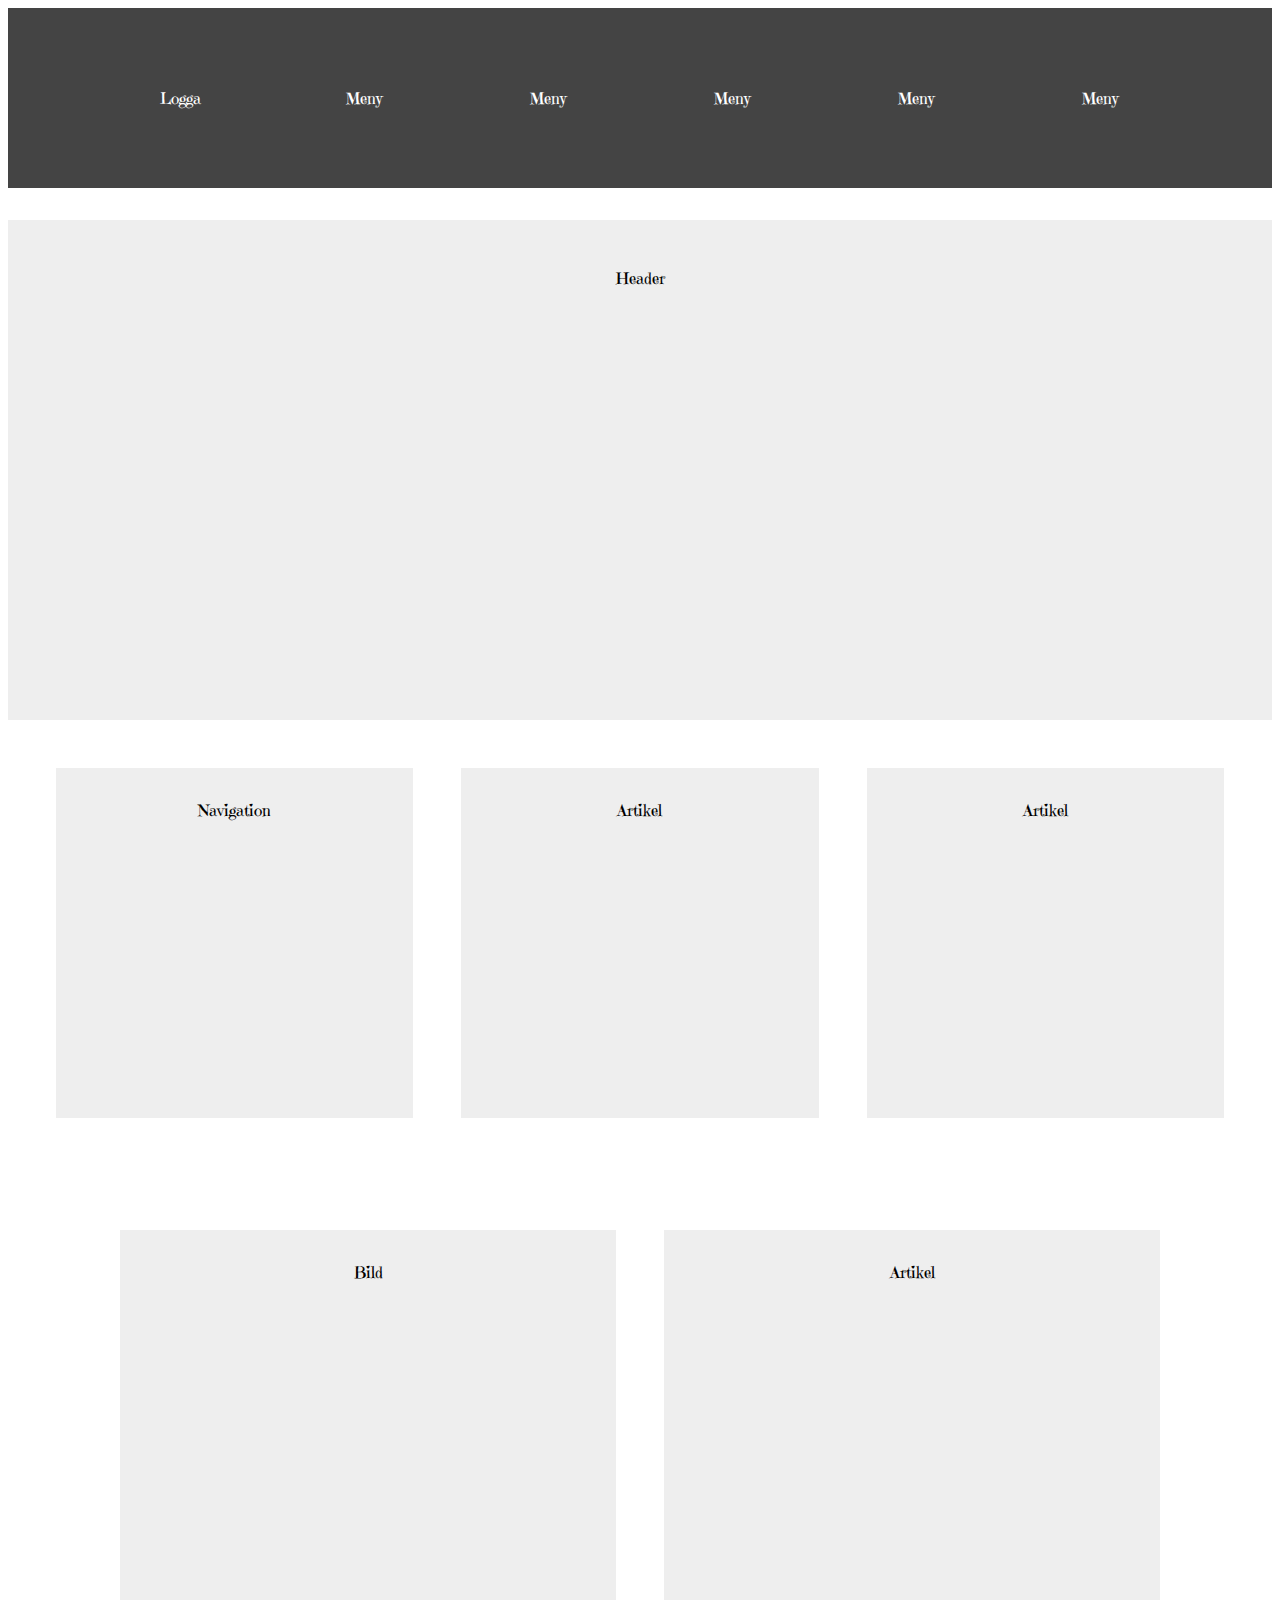
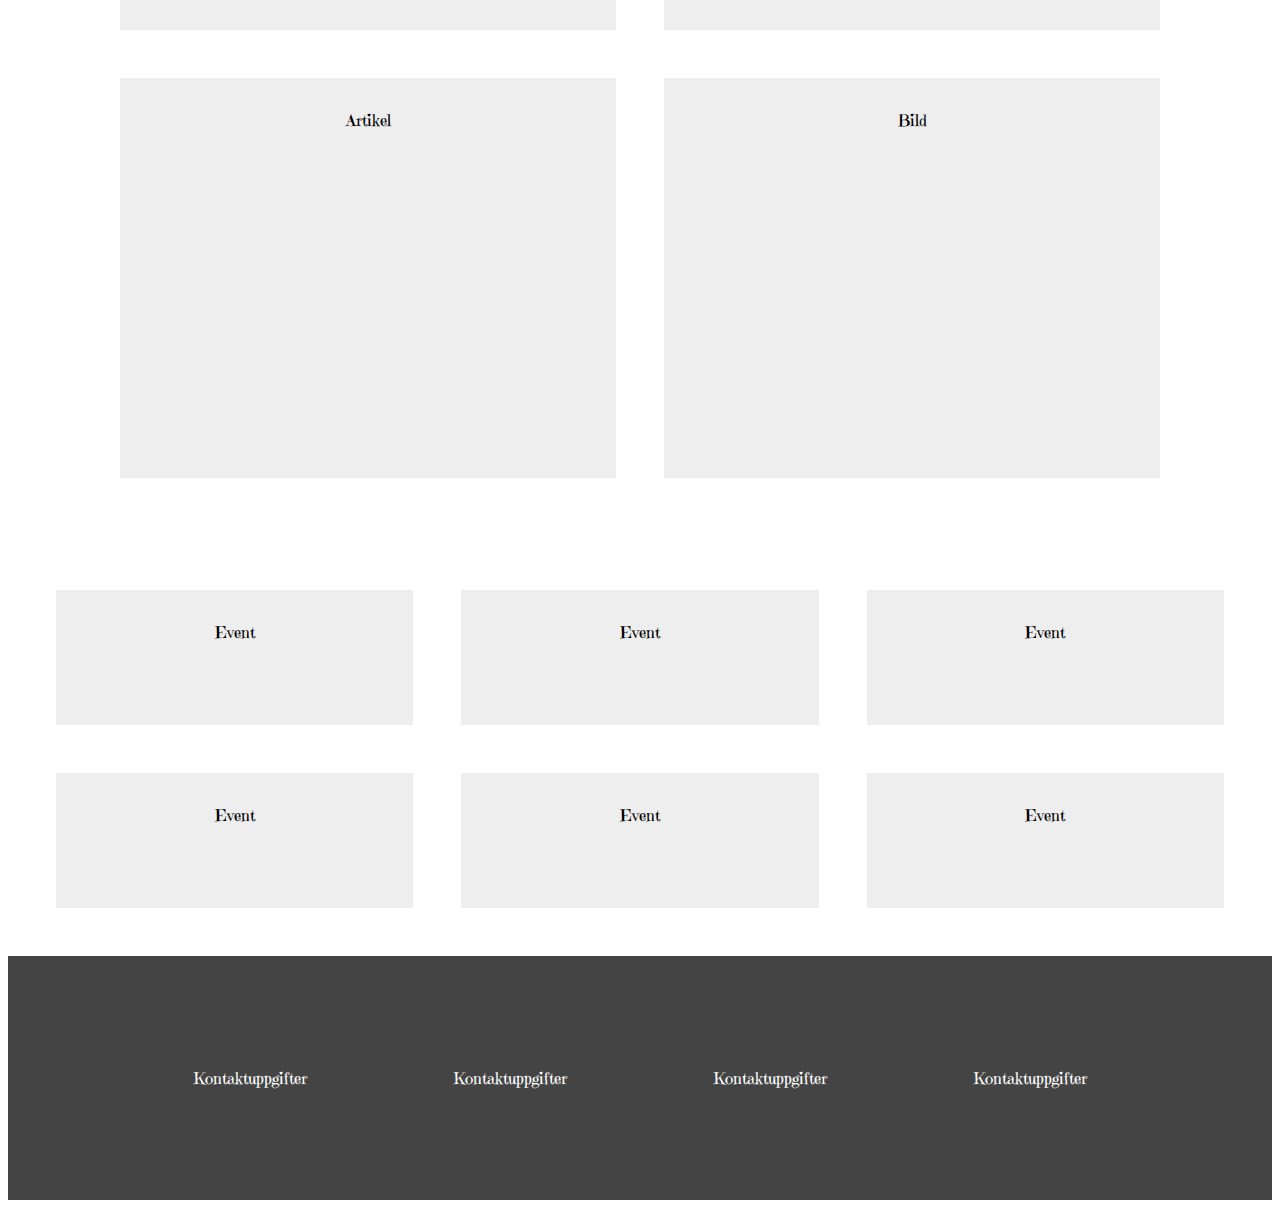
==== Gruppuppgift-meny/index.html @ 70d60626 "Uppdatering med css" ====
<!DOCTYPE html>
<html lang="en">
<head>
    <meta charset="UTF-8">
    <meta http-equiv="X-UA-Compatible" content="IE=edge">
    <meta name="viewport" content="width=device-width, initial-scale=1.0">
    <link rel="preconnect" href="https://fonts.googleapis.com">
<link rel="preconnect" href="https://fonts.gstatic.com" crossorigin>
<link href="https://fonts.googleapis.com/css2?family=Emilys+Candy&display=swap" rel="stylesheet">
<link rel="stylesheet" href="style.css">    
<title>Gruppuppgift</title>
</head>
<body>
<header>
  <div>Logga</div>
  <div>Meny</div>
  <div>Meny</div>
  <div>Meny</div>
  <div>Meny</div>
  <div>Meny</div>
</header>

<div class="wrapper1">
  <div>Header</div>
</div>

<div class="wrapper2";>
<div class="box box1">
  Navigation </div>
<div class="box box2">
  Artikel</div>
<div class="box box3">
  Artikel
</div>
</div>

<div class="wrapper3">
    <div class="box box4">
    Bild
  </div>
   <div class="box box5">
     Artikel
  </div>
  <div class="box box6">
    Artikel
  </div>
    <div class="box box7">
    Bild</div>
</div>

<div class="wrapper4";>
<div class="box box8">
  Event </div>
<div class="box box9">
  Event</div>
<div class="box box10">
  Event</div>
  <div class="box box11">
  Event</div>
<div class="box box12">
  Event</div>
<div class="box box12">
  Event </div>
</div>
<footer>
  <div>Kontaktuppgifter</div>
  <div>Kontaktuppgifter</div>
  <div>Kontaktuppgifter</div>
  <div>Kontaktuppgifter</div>
</footer>
</body>
</html>
---- Gruppuppgift-meny/style.css ----
body {
  font-family: 'Emilys Candy', cursive;
}

/*meny med 6 kolumner*/
header {
  display:grid;
  background-color: #444;
  color: white;
  padding: 5em;
  font-size: 1em;
  text-align: center;
  grid-template-columns:repeat(6,1fr);
}
/*header "bild"*/
.wrapper1 {
  display: grid;
  grid-template-columns: 1fr;
  background-color: #eee;
  grid-gap: 3em;
  margin-top: 2em;
  margin-bottom: 2em;
  grid-auto-rows: 500px;
  text-align: center;
}
/*child till wrapper 1 med padding*/
.wrapper1 > div {
  padding: 3em;
}
/*navigation och artiklar i 3 kolumner*/
.wrapper2 {
  display: grid;
  grid-template-columns: repeat(3,1fr);
  grid-gap: 3em;
  margin: 3em;
  grid-auto-rows: 350px;
}
/*alla boxar*/
.box {
  background-color: #eee;
  padding: 2em;
  text-align: center;
}
/*bild och artikel, 2 rader och 2 rader*/
.wrapper3 {
  display: grid;
  grid-template-columns: 1fr 1fr ;
  grid-gap: 3em;
  margin: 7em;
  grid-auto-rows: 400px;
}
/*kalender med 3 kolumner och 2 rader*/
.wrapper4 {
  display: grid;
  grid-template-columns:repeat(3,1fr) ;
  grid-gap: 3em;
  margin: 3em;
  grid-auto-rows: 135px;
}

/*footer med kontaktuppgifter i 4 kolumner*/
footer {
  display:grid;
  background-color: #444;
  color: white;
  padding: 7em;
  text-align: center;
  grid-template-columns:repeat(4,1fr)
}
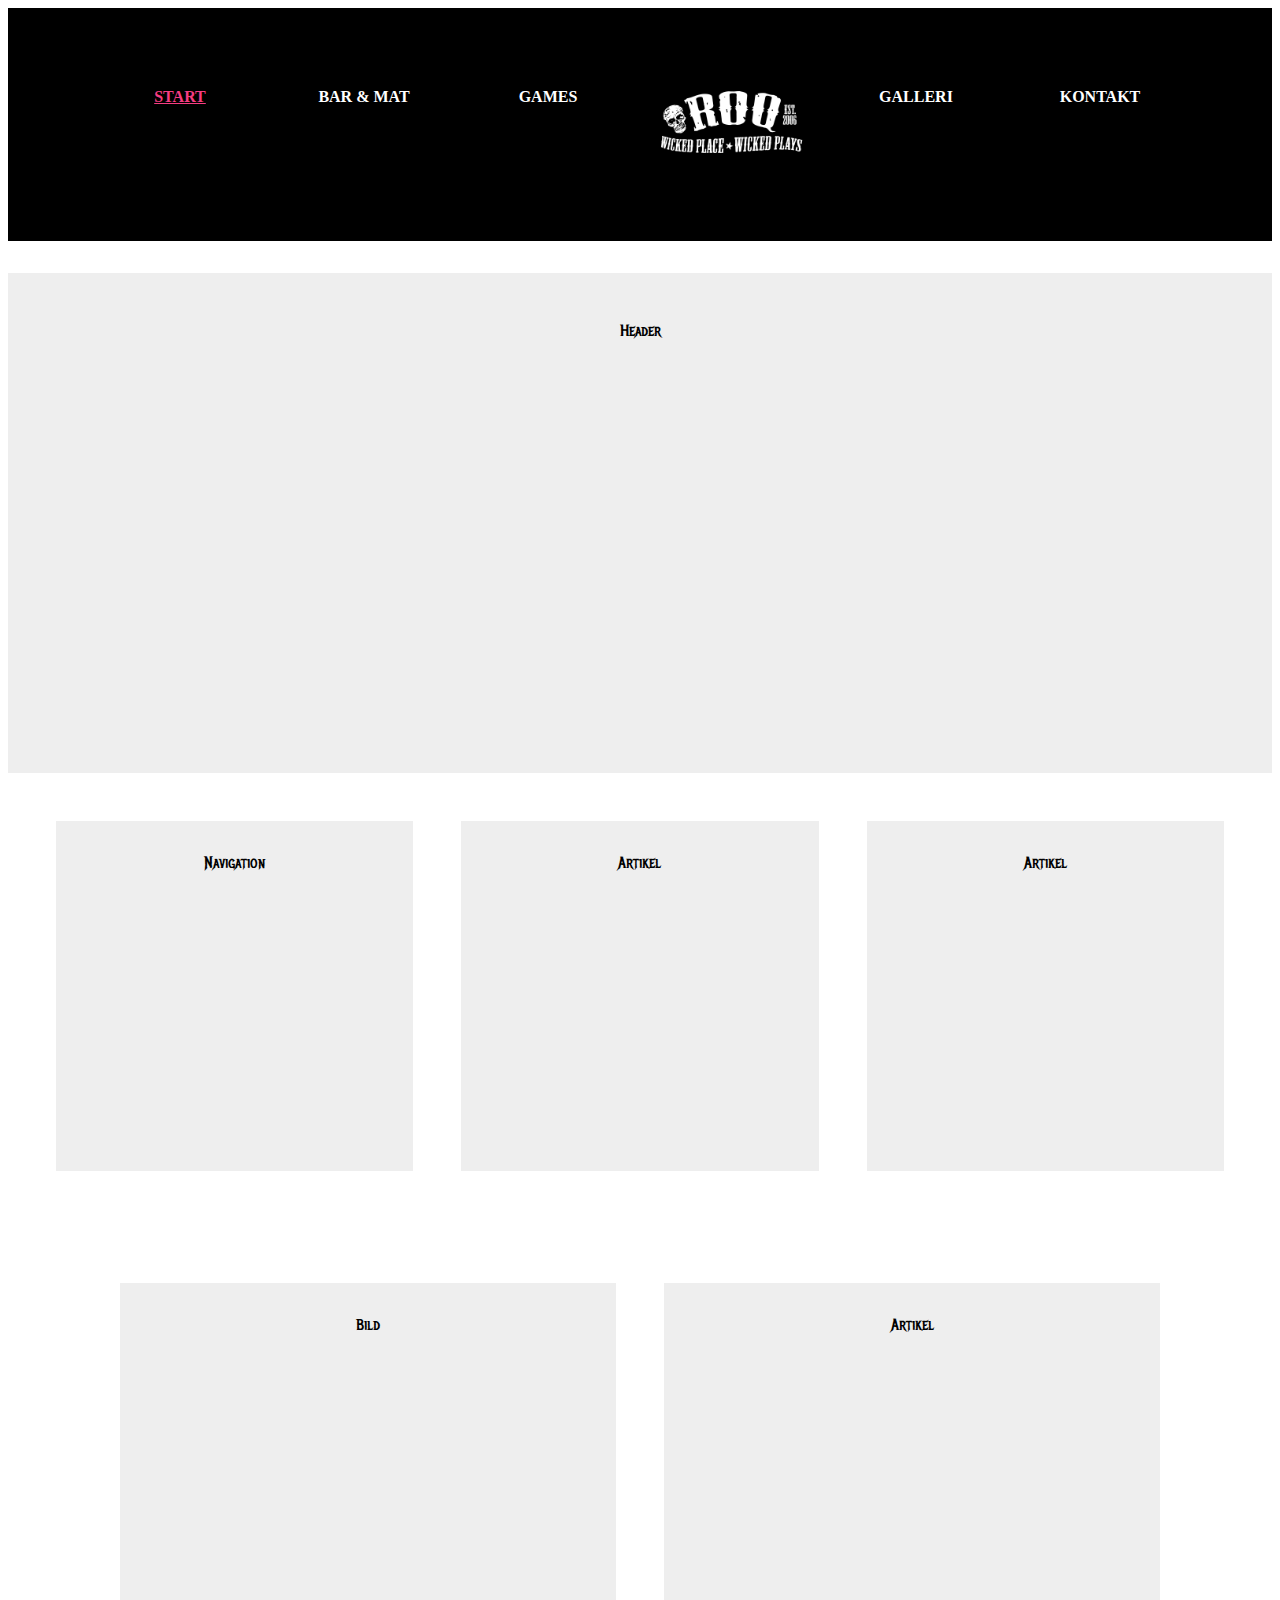
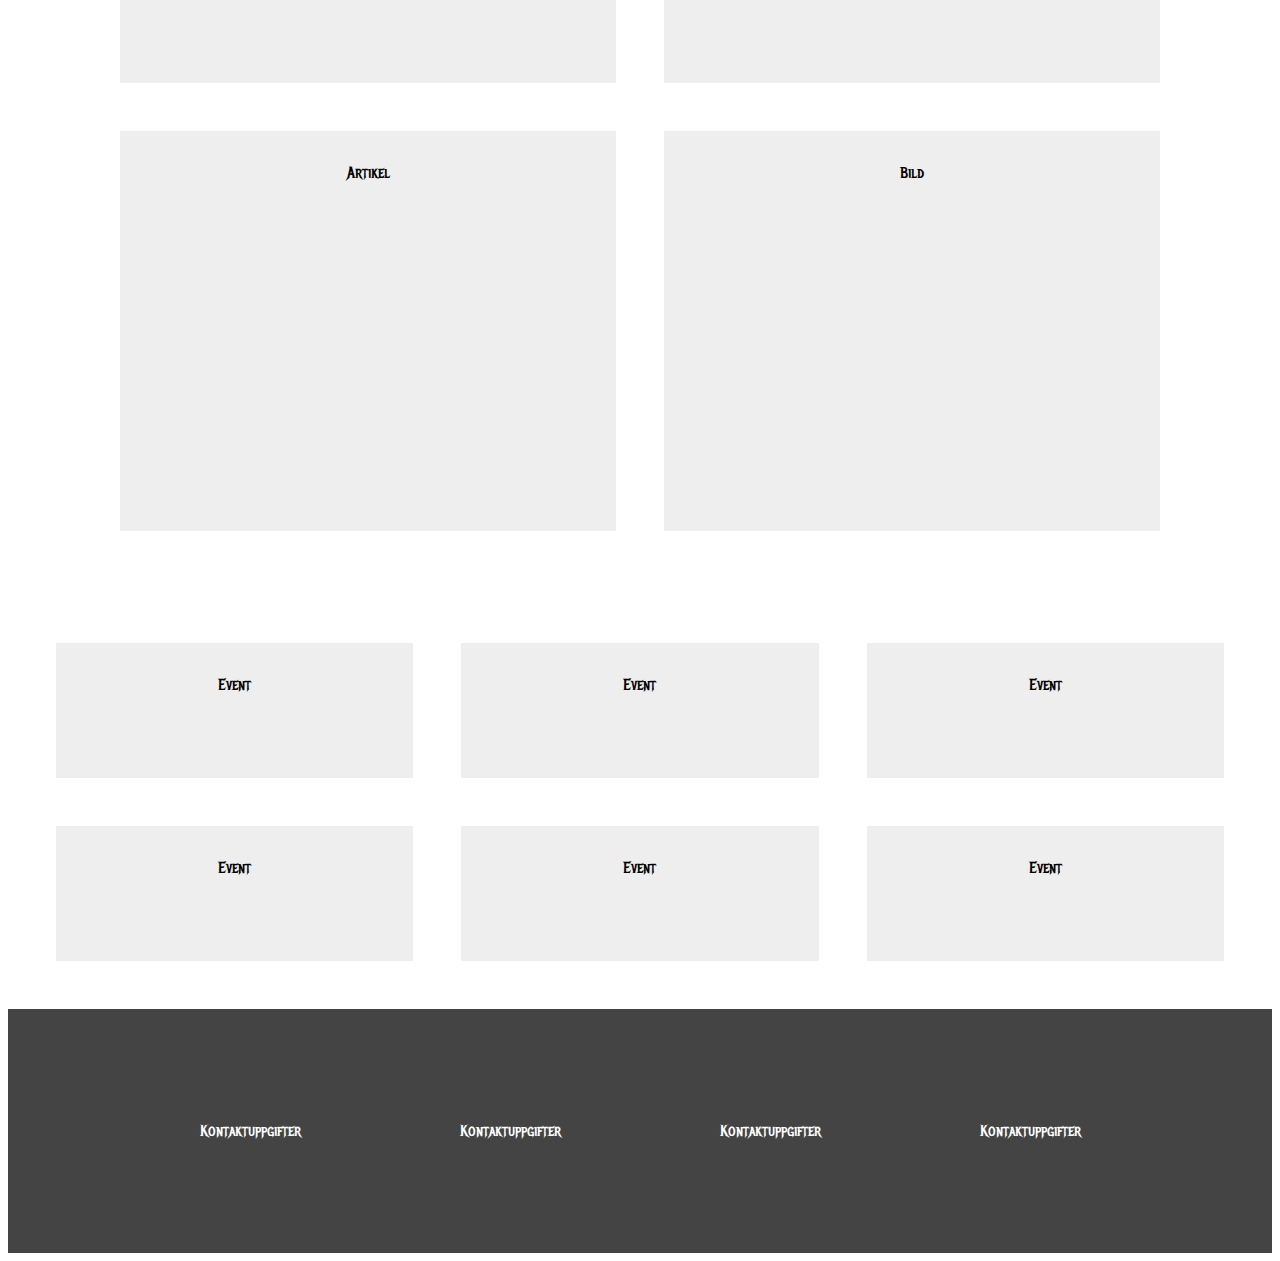
==== commit dedbf5c9: "Fanny pysslade på kvällen" ====
--- a/Gruppuppgift-meny/index.html
+++ b/Gruppuppgift-meny/index.html
@@ -1,29 +1,35 @@
 <!DOCTYPE html>
+<!--kod som måste finnas-->
 <html lang="en">
 <head>
     <meta charset="UTF-8">
     <meta http-equiv="X-UA-Compatible" content="IE=edge">
     <meta name="viewport" content="width=device-width, initial-scale=1.0">
+    <link rel="stylesheet" href="style.css">
     <link rel="preconnect" href="https://fonts.googleapis.com">
-<link rel="preconnect" href="https://fonts.gstatic.com" crossorigin>
-<link href="https://fonts.googleapis.com/css2?family=Emilys+Candy&display=swap" rel="stylesheet">
-<link rel="stylesheet" href="style.css">    
-<title>Gruppuppgift</title>
+    <link rel="preconnect" href="https://fonts.gstatic.com" crossorigin>
+    <link href="https://fonts.googleapis.com/css2?family=Metal+Mania&display=swap" rel="stylesheet"> 
+    <!--titel-->
+    <title>Gruppuppgift</title>
 </head>
+
 <body>
+<!--header med grid-->
 <header>
-  <div>Logga</div>
-  <div>Meny</div>
-  <div>Meny</div>
-  <div>Meny</div>
-  <div>Meny</div>
-  <div>Meny</div>
+  <div class="selected">Start</div>
+  <div>Bar & mat</div>
+  <div>Games</div>
+  <div><img src="logotyp.png" alt="Logotyp" width="80%"></div>
+  <div>Galleri</div>
+  <div>Kontakt</div>
 </header>
 
+<!--en wrapper med grid-->
 <div class="wrapper1">
   <div>Header</div>
 </div>
 
+<!--en wrapper med grid-->
 <div class="wrapper2";>
 <div class="box box1">
   Navigation </div>
@@ -34,6 +40,7 @@
 </div>
 </div>
 
+<!--en wrapper med grid-->
 <div class="wrapper3">
     <div class="box box4">
     Bild
@@ -48,6 +55,7 @@
     Bild</div>
 </div>
 
+<!--en wrapper med grid-->
 <div class="wrapper4";>
 <div class="box box8">
   Event </div>
@@ -62,6 +70,8 @@
 <div class="box box12">
   Event </div>
 </div>
+
+<!--footer med grid-->
 <footer>
   <div>Kontaktuppgifter</div>
   <div>Kontaktuppgifter</div>
--- a/Gruppuppgift-meny/style.css
+++ b/Gruppuppgift-meny/style.css
@@ -1,16 +1,25 @@
 body {
-  font-family: 'Emilys Candy', cursive;
+  font-family: 'Metal Mania', cursive;
 }
 
 /*meny med 6 kolumner*/
 header {
   display:grid;
-  background-color: #444;
-  color: white;
+  background-color: #000;
+  color: #fff;
   padding: 5em;
   font-size: 1em;
   text-align: center;
   grid-template-columns:repeat(6,1fr);
+  font-family:-apple-system, BlinkMacSystemFont, 'Open Sans';
+  font-weight: 800;
+  text-transform: uppercase;
+}
+
+/* class för den valda sidan i menyn*/
+.selected {
+  color:#f63c81;
+  text-decoration: underline;
 }
 /*header "bild"*/
 .wrapper1 {
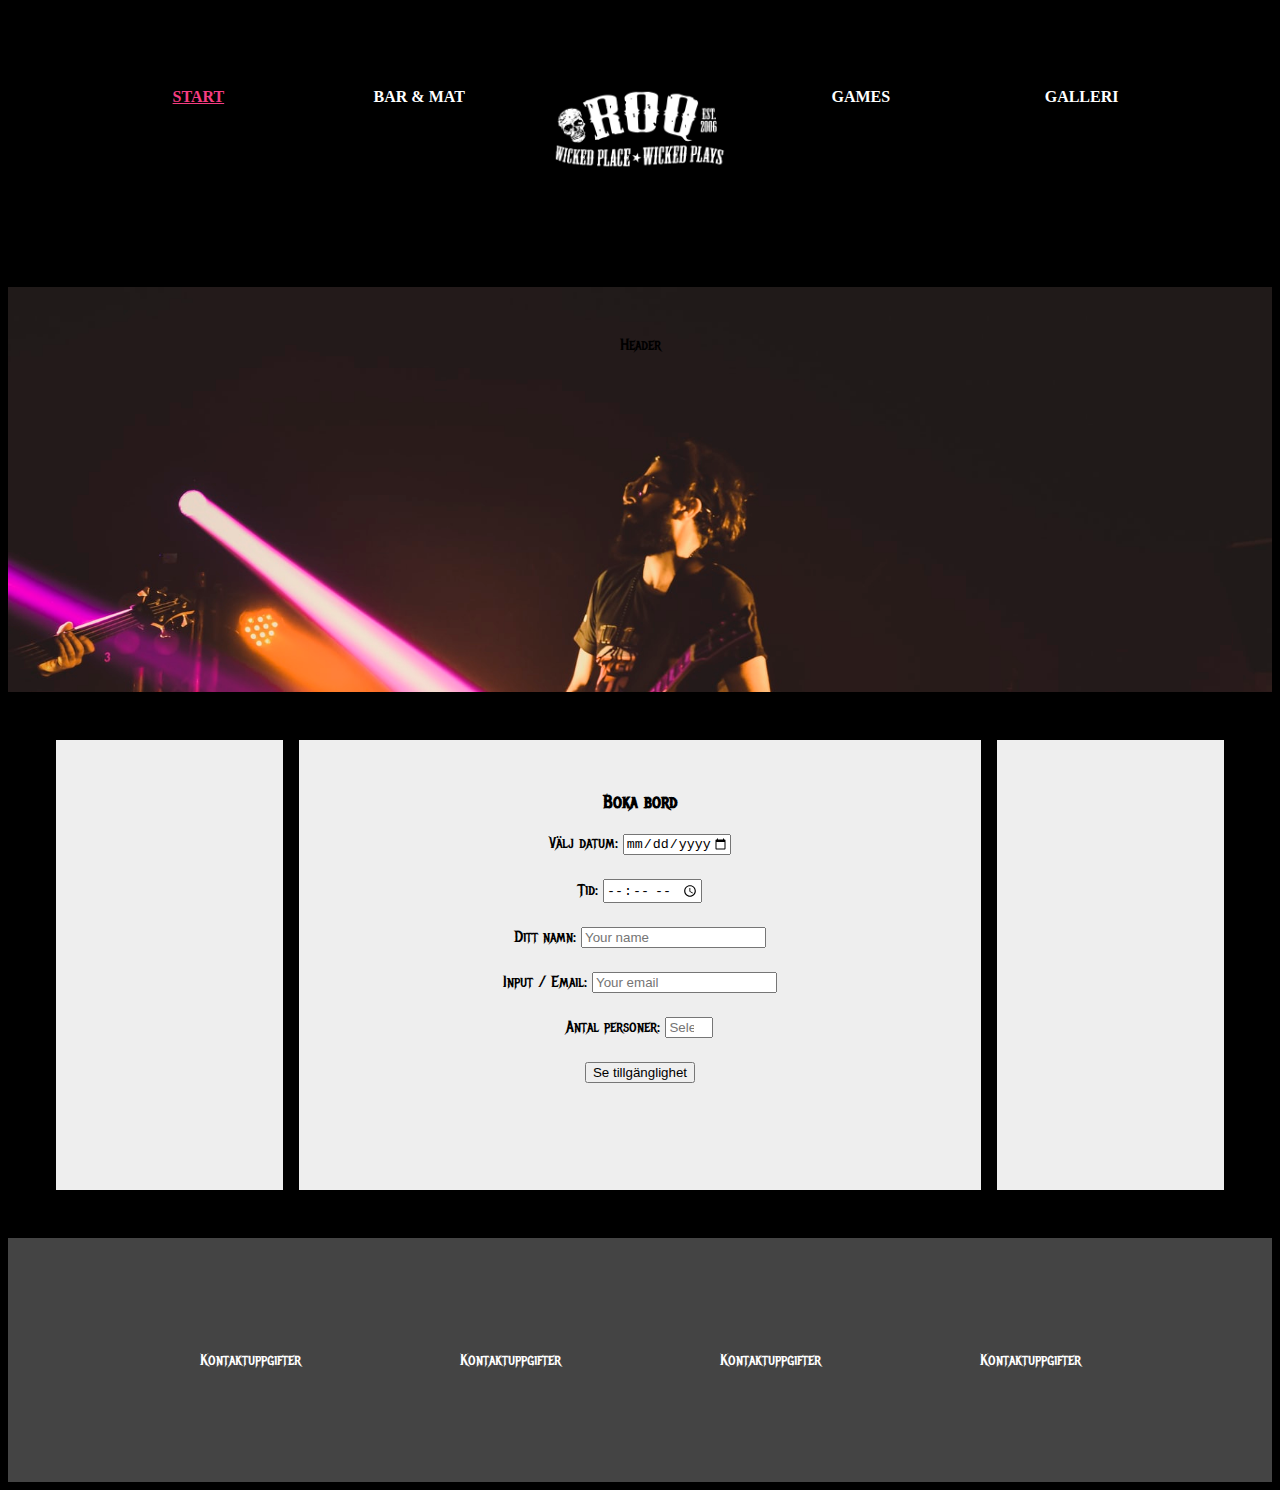
==== commit 4b98e672: "wed 22 sep" ====
--- a/Gruppuppgift-meny/index.html
+++ b/Gruppuppgift-meny/index.html
@@ -1,82 +1,68 @@
 <!DOCTYPE html>
 <!--kod som måste finnas-->
 <html lang="en">
+
 <head>
-    <meta charset="UTF-8">
-    <meta http-equiv="X-UA-Compatible" content="IE=edge">
-    <meta name="viewport" content="width=device-width, initial-scale=1.0">
-    <link rel="stylesheet" href="style.css">
-    <link rel="preconnect" href="https://fonts.googleapis.com">
-    <link rel="preconnect" href="https://fonts.gstatic.com" crossorigin>
-    <link href="https://fonts.googleapis.com/css2?family=Metal+Mania&display=swap" rel="stylesheet"> 
-    <!--titel-->
-    <title>Gruppuppgift</title>
+  <meta charset="UTF-8">
+  <meta http-equiv="X-UA-Compatible" content="IE=edge">
+  <meta name="viewport" content="width=device-width, initial-scale=1.0">
+  <link rel="stylesheet" href="style.css">
+  <link rel="preconnect" href="https://fonts.googleapis.com">
+  <link rel="preconnect" href="https://fonts.gstatic.com" crossorigin>
+  <link href="https://fonts.googleapis.com/css2?family=Metal+Mania&display=swap" rel="stylesheet">
+  <!--titel-->
+  <title>Gruppuppgift</title>
 </head>
 
 <body>
-<!--header med grid-->
-<header>
-  <div class="selected">Start</div>
-  <div>Bar & mat</div>
-  <div>Games</div>
-  <div><img src="logotyp.png" alt="Logotyp" width="80%"></div>
-  <div>Galleri</div>
-  <div>Kontakt</div>
-</header>
+  <!--header med grid-->
+  <header>
+    <div class="selected">Start</div>
+    <div> <a href="meny.html">Bar & mat</a></div>
+    <div><img src="logotyp.png" alt="Logotyp"></div>
+    <div>Games</div>
+    <div>Galleri</div>
+  </header>
 
-<!--en wrapper med grid-->
-<div class="wrapper1">
-  <div>Header</div>
-</div>
+  <!--en wrapper med grid-->
+  <div class="wrapper1">
+    <div>Header</div>
+  </div>
 
-<!--en wrapper med grid-->
-<div class="wrapper2";>
-<div class="box box1">
-  Navigation </div>
-<div class="box box2">
-  Artikel</div>
-<div class="box box3">
-  Artikel
-</div>
-</div>
+  <!--en wrapper med grid-->
+  <div class="wrapper2" ;>
+    <div class="box box1">
+    </div>
+    <div class="box box2">
+      <h3>Boka bord</h3>
+      <div class="forms">
+        Välj datum: <input name="date" type="date" placeholder="Select date" min="2018-10-22" max="2024-07-31">
+      </div>
+      <div class="forms">
+        Tid: <input name="time" type="time" placeholder="Select time">
+      </div>
+      <div class="forms">
+        Ditt namn: <input name="name" type="text" placeholder="Your name">
+      </div>
+      <div class="forms">Input / Email: <input name="email" type="email" placeholder="Your email"></div>
+      <div class="forms">
+        Antal personer: <input name="number" type="number" placeholder="Select number" min="1" max="5">
+      </div>
+      <div>
+        <button type="button" onclick="alert('Förfrågan skickad.')">Se tillgänglighet</button>
+      </div>
+    </div>
+    <div class="box box3">
+    </div>
+  </div>
+  
+  <!--footer med grid-->
+  <footer>
+    <div>Kontaktuppgifter</div>
+    <div>Kontaktuppgifter</div>
+    <div>Kontaktuppgifter</div>
+    <div>Kontaktuppgifter</div>
+  </footer>
+</body>
 
-<!--en wrapper med grid-->
-<div class="wrapper3">
-    <div class="box box4">
-    Bild
-  </div>
-   <div class="box box5">
-     Artikel
-  </div>
-  <div class="box box6">
-    Artikel
-  </div>
-    <div class="box box7">
-    Bild</div>
-</div>
-
-<!--en wrapper med grid-->
-<div class="wrapper4";>
-<div class="box box8">
-  Event </div>
-<div class="box box9">
-  Event</div>
-<div class="box box10">
-  Event</div>
-  <div class="box box11">
-  Event</div>
-<div class="box box12">
-  Event</div>
-<div class="box box12">
-  Event </div>
-</div>
-
-<!--footer med grid-->
-<footer>
-  <div>Kontaktuppgifter</div>
-  <div>Kontaktuppgifter</div>
-  <div>Kontaktuppgifter</div>
-  <div>Kontaktuppgifter</div>
-</footer>
-</body>
 </html>--- a/Gruppuppgift-meny/style.css
+++ b/Gruppuppgift-meny/style.css
@@ -1,5 +1,6 @@
 body {
   font-family: 'Metal Mania', cursive;
+  background-color: #000;
 }
 
 /*meny med 6 kolumner*/
@@ -10,10 +11,19 @@
   padding: 5em;
   font-size: 1em;
   text-align: center;
-  grid-template-columns:repeat(6,1fr);
+  grid-template-columns:repeat(5,1fr);
   font-family:-apple-system, BlinkMacSystemFont, 'Open Sans';
   font-weight: 800;
   text-transform: uppercase;
+}
+
+a {
+  text-decoration: none;
+  color: white;
+}
+
+img {
+  width: 80%;
 }
 
 /* class för den valda sidan i menyn*/
@@ -25,11 +35,12 @@
 .wrapper1 {
   display: grid;
   grid-template-columns: 1fr;
-  background-color: #eee;
+  background-image: url("rock.jpeg");
+  background-size: 100%;
   grid-gap: 3em;
   margin-top: 2em;
   margin-bottom: 2em;
-  grid-auto-rows: 500px;
+  grid-auto-rows: 45vh;
   text-align: center;
 }
 /*child till wrapper 1 med padding*/
@@ -39,11 +50,16 @@
 /*navigation och artiklar i 3 kolumner*/
 .wrapper2 {
   display: grid;
-  grid-template-columns: repeat(3,1fr);
-  grid-gap: 3em;
+  grid-template-columns: 1fr 3fr 1fr;
+  grid-gap: 1em;
   margin: 3em;
-  grid-auto-rows: 350px;
+  grid-auto-rows: 450px;
 }
+
+.forms{
+  margin-bottom: 24px;
+}
+
 /*alla boxar*/
 .box {
   background-color: #eee;
@@ -53,26 +69,34 @@
 /*bild och artikel, 2 rader och 2 rader*/
 .wrapper3 {
   display: grid;
-  grid-template-columns: 1fr 1fr ;
-  grid-gap: 3em;
-  margin: 7em;
-  grid-auto-rows: 400px;
+  grid-template-columns: 1fr 1fr 1fr;
+  grid-gap: 1em;
+  margin: 3em;
+  grid-auto-rows: 350px;
 }
-/*kalender med 3 kolumner och 2 rader*/
-.wrapper4 {
-  display: grid;
-  grid-template-columns:repeat(3,1fr) ;
-  grid-gap: 3em;
-  margin: 3em;
-  grid-auto-rows: 135px;
+
+.boxmeny {
+  background-color: gray;
+  padding: 2em;
+  text-align: center;
+}
+
+h2 {
+  color:#f63c81;
+}
+
+p {
+  color: white;
+  font-family: Arial, Helvetica, sans-serif;
+  font-weight: bold;
 }
 
 /*footer med kontaktuppgifter i 4 kolumner*/
 footer {
-  display:grid;
+  display: grid;
   background-color: #444;
   color: white;
   padding: 7em;
   text-align: center;
-  grid-template-columns:repeat(4,1fr)
+  grid-template-columns:repeat(4,1fr);
 }
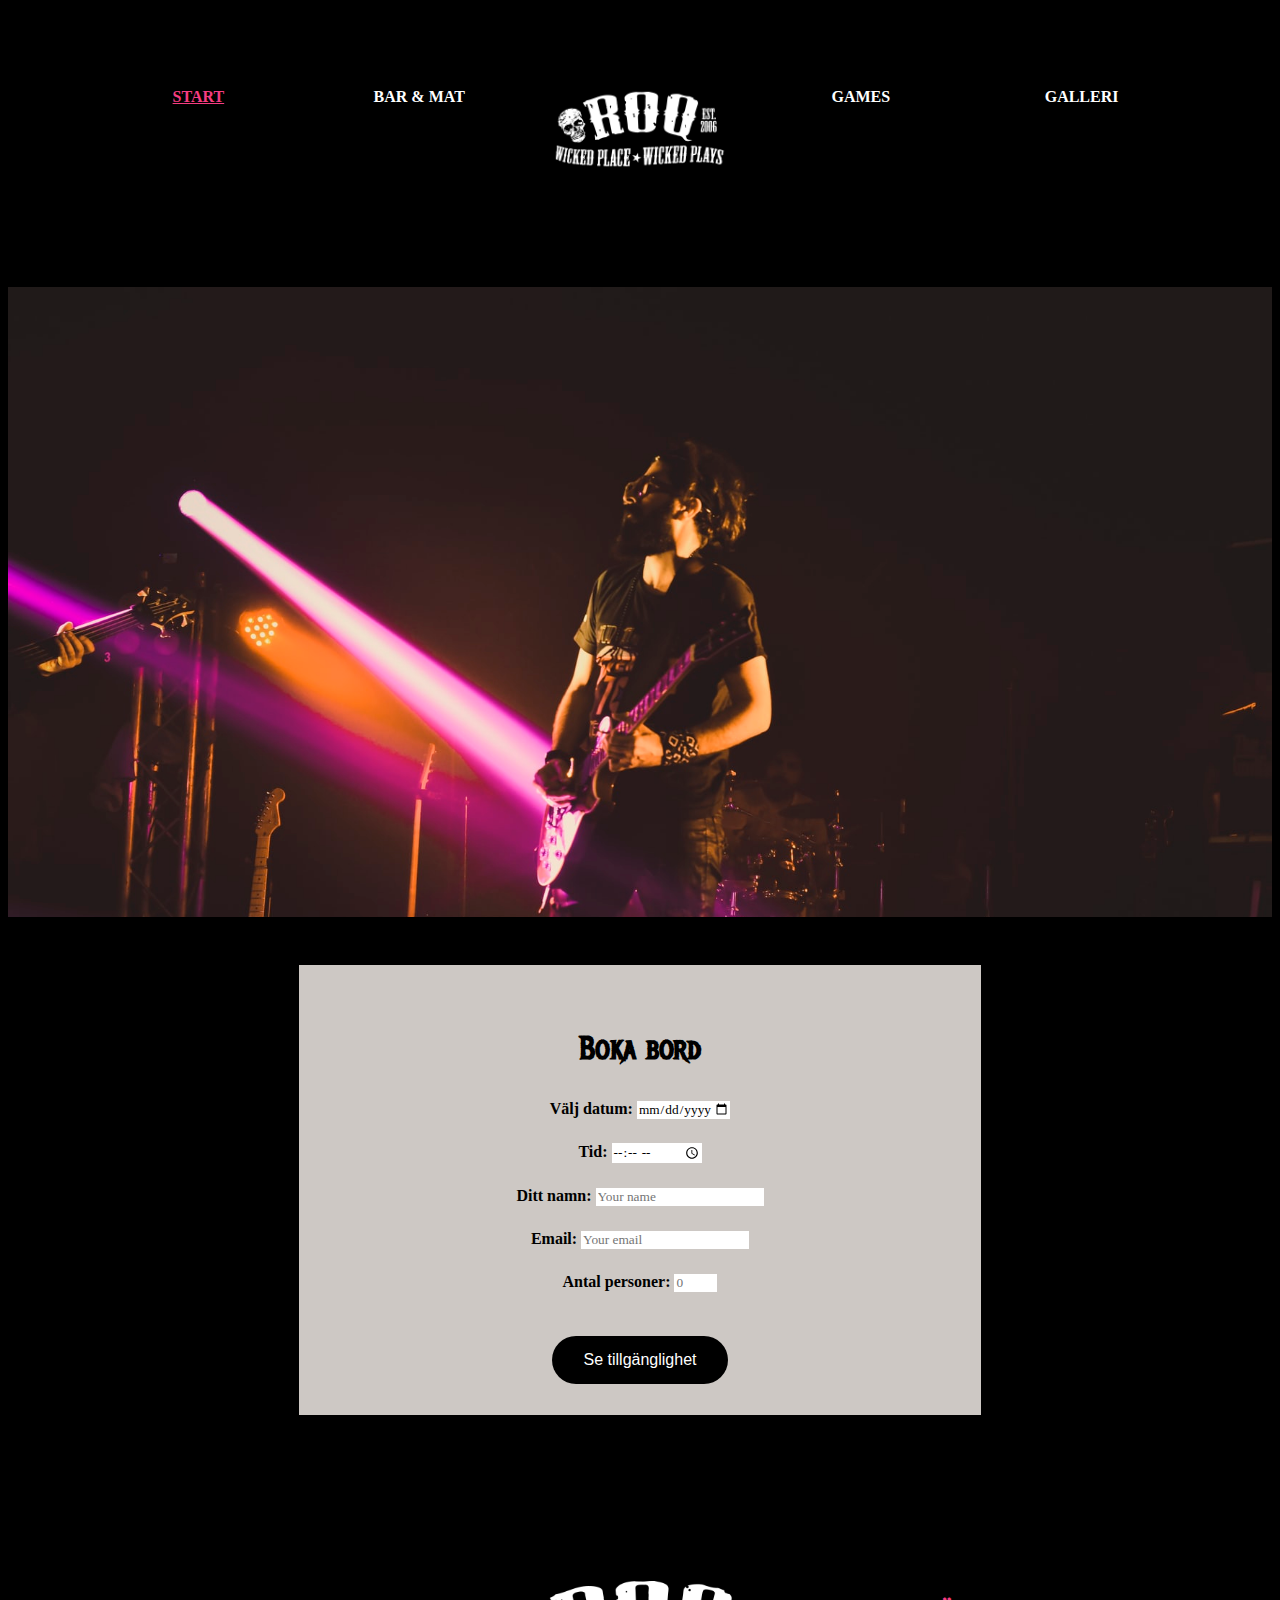
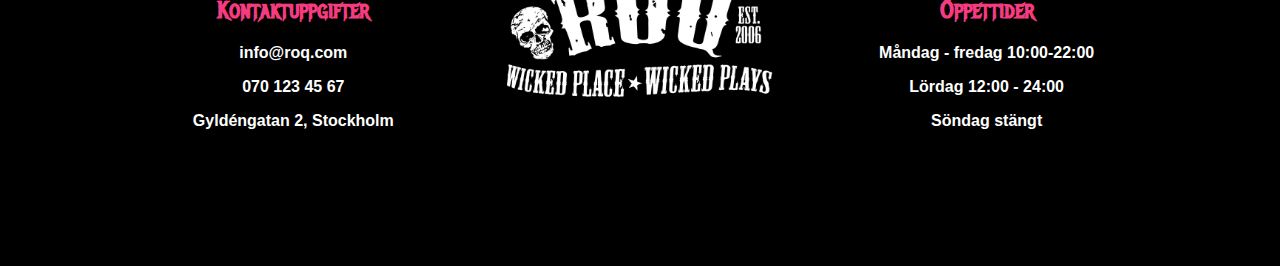
==== commit 9a18e920: "Småfix" ====
--- a/Gruppuppgift-meny/index.html
+++ b/Gruppuppgift-meny/index.html
@@ -26,14 +26,14 @@
 
   <!--en wrapper med grid-->
   <div class="wrapper1">
-    <div>Header</div>
+    <div></div>
   </div>
 
   <!--en wrapper med grid-->
   <div class="wrapper2" ;>
-    <div class="box box1">
+    <div class="boxformside">
     </div>
-    <div class="box box2">
+    <div class="boxform">
       <h3>Boka bord</h3>
       <div class="forms">
         Välj datum: <input name="date" type="date" placeholder="Select date" min="2018-10-22" max="2024-07-31">
@@ -44,24 +44,23 @@
       <div class="forms">
         Ditt namn: <input name="name" type="text" placeholder="Your name">
       </div>
-      <div class="forms">Input / Email: <input name="email" type="email" placeholder="Your email"></div>
+      <div class="forms">Email: <input name="email" type="email" placeholder="Your email"></div>
       <div class="forms">
-        Antal personer: <input name="number" type="number" placeholder="Select number" min="1" max="5">
+        Antal personer: <input name="number" type="number" placeholder="0" min="1" max="5">
       </div>
       <div>
         <button type="button" onclick="alert('Förfrågan skickad.')">Se tillgänglighet</button>
       </div>
     </div>
-    <div class="box box3">
+    <div class="boxformside">
     </div>
   </div>
   
   <!--footer med grid-->
   <footer>
-    <div>Kontaktuppgifter</div>
-    <div>Kontaktuppgifter</div>
-    <div>Kontaktuppgifter</div>
-    <div>Kontaktuppgifter</div>
+    <div><h2>Kontaktuppgifter</h2><p>info@roq.com</p><p>070 123 45 67</p><p>Gyldéngatan 2, Stockholm</p></div>
+    <div><img src="logotyp.png" alt="Logotyp"></div>
+    <div><h2>Öppettider</h2><p>Måndag - fredag 10:00-22:00</p><p>Lördag 12:00 - 24:00</p><p>Söndag stängt</p></div>
   </footer>
 </body>
 
--- a/Gruppuppgift-meny/style.css
+++ b/Gruppuppgift-meny/style.css
@@ -22,6 +22,11 @@
   color: white;
 }
 
+a:hover {
+  color: #f63c81;
+  animation-delay: 3ms;
+}
+
 img {
   width: 80%;
 }
@@ -40,7 +45,7 @@
   grid-gap: 3em;
   margin-top: 2em;
   margin-bottom: 2em;
-  grid-auto-rows: 45vh;
+  grid-auto-rows: 70vh;
   text-align: center;
 }
 /*child till wrapper 1 med padding*/
@@ -58,6 +63,8 @@
 
 .forms{
   margin-bottom: 24px;
+  font-family: -apple-system, BlinkMacSystemFont, 'Open Sans';
+  font-weight: 600;
 }
 
 /*alla boxar*/
@@ -66,23 +73,52 @@
   padding: 2em;
   text-align: center;
 }
+
+.boxformside {
+  background-color: #000;
+  padding: 2em;
+  text-align: center;
+}
+
+.boxform {
+  background-color: #cdc8c4;
+  padding: 2em;
+  text-align: center;
+}
+
 /*bild och artikel, 2 rader och 2 rader*/
 .wrapper3 {
+    display: grid;
+    grid-template-columns: repeat(3,1fr);
+    grid-gap: 1em;
+    margin: 3em;
+    grid-auto-rows: 150px;
+}
+
+.wrapper4 {
   display: grid;
   grid-template-columns: 1fr 1fr 1fr;
   grid-gap: 1em;
   margin: 3em;
-  grid-auto-rows: 350px;
+  grid-auto-rows: 150px;
 }
 
 .boxmeny {
-  background-color: gray;
   padding: 2em;
   text-align: center;
 }
 
+h1 {
+  color: #fff;
+  font-size: xx-large;
+}
+
 h2 {
   color:#f63c81;
+}
+
+h3 {
+  font-size: xx-large;
 }
 
 p {
@@ -94,9 +130,34 @@
 /*footer med kontaktuppgifter i 4 kolumner*/
 footer {
   display: grid;
-  background-color: #444;
+  background-color: #000;
   color: white;
   padding: 7em;
   text-align: center;
-  grid-template-columns:repeat(4,1fr);
+  grid-template-columns:repeat(3,1fr);
 }
+
+button {
+    background-color:#000;
+    border: none;
+    color: #fff;
+    padding: 15px 32px;
+    text-align: center;
+    text-decoration: none;
+    display: inline-block;
+    font-size: 16px;
+    margin-top: 20px;
+    margin-bottom: 100px;
+    cursor: pointer;
+    border-radius: 30px;
+}
+
+button:hover {
+  color:#f63c81;
+}
+
+input {
+  border-style: none;
+  width: fit-content;
+  font-family: -apple-system, BlinkMacSystemFont, 'Open Sans';
+}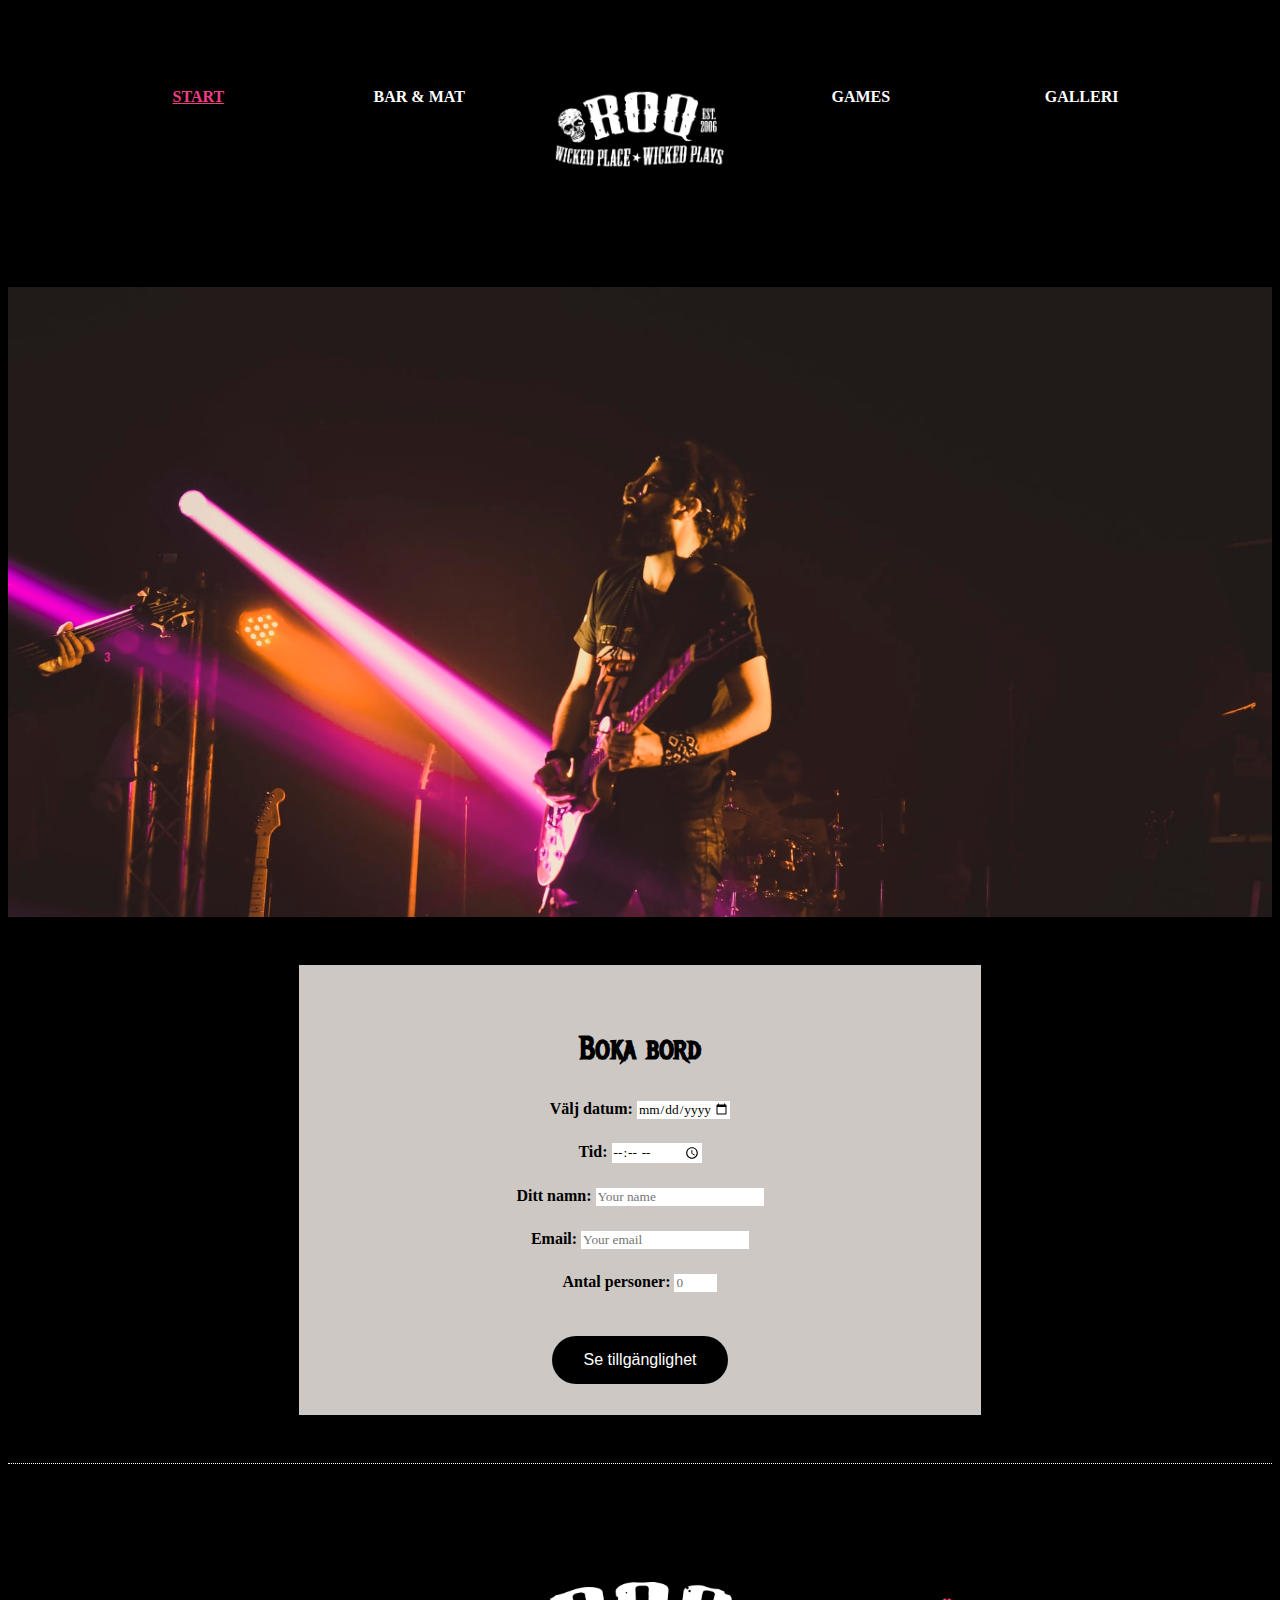
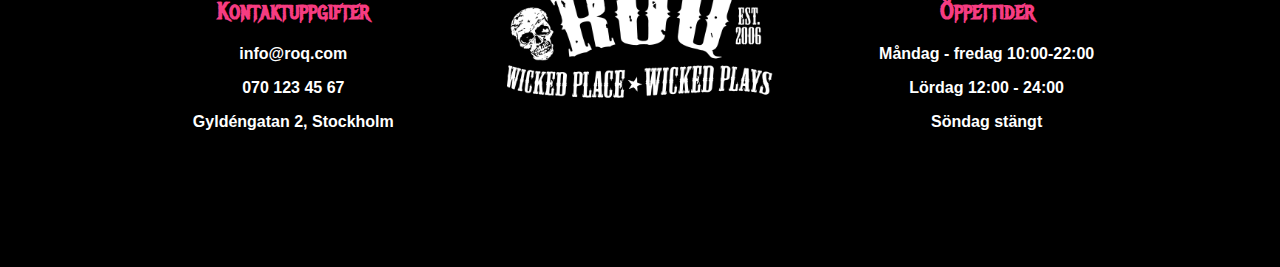
==== commit a776145a: "23 september" ====
--- a/Gruppuppgift-meny/index.html
+++ b/Gruppuppgift-meny/index.html
@@ -49,7 +49,7 @@
         Antal personer: <input name="number" type="number" placeholder="0" min="1" max="5">
       </div>
       <div>
-        <button type="button" onclick="alert('Förfrågan skickad.')">Se tillgänglighet</button>
+        <button type="button" onclick="alert('Förfrågan skickad. Vi återkommer till dig via email med en bekräftelse.')">Se tillgänglighet</button>
       </div>
     </div>
     <div class="boxformside">
--- a/Gruppuppgift-meny/style.css
+++ b/Gruppuppgift-meny/style.css
@@ -7,7 +7,7 @@
 header {
   display:grid;
   background-color: #000;
-  color: #fff;
+  color: #fff;  
   padding: 5em;
   font-size: 1em;
   text-align: center;
@@ -129,6 +129,7 @@
 
 /*footer med kontaktuppgifter i 4 kolumner*/
 footer {
+  border-top: 1px dotted white;
   display: grid;
   background-color: #000;
   color: white;
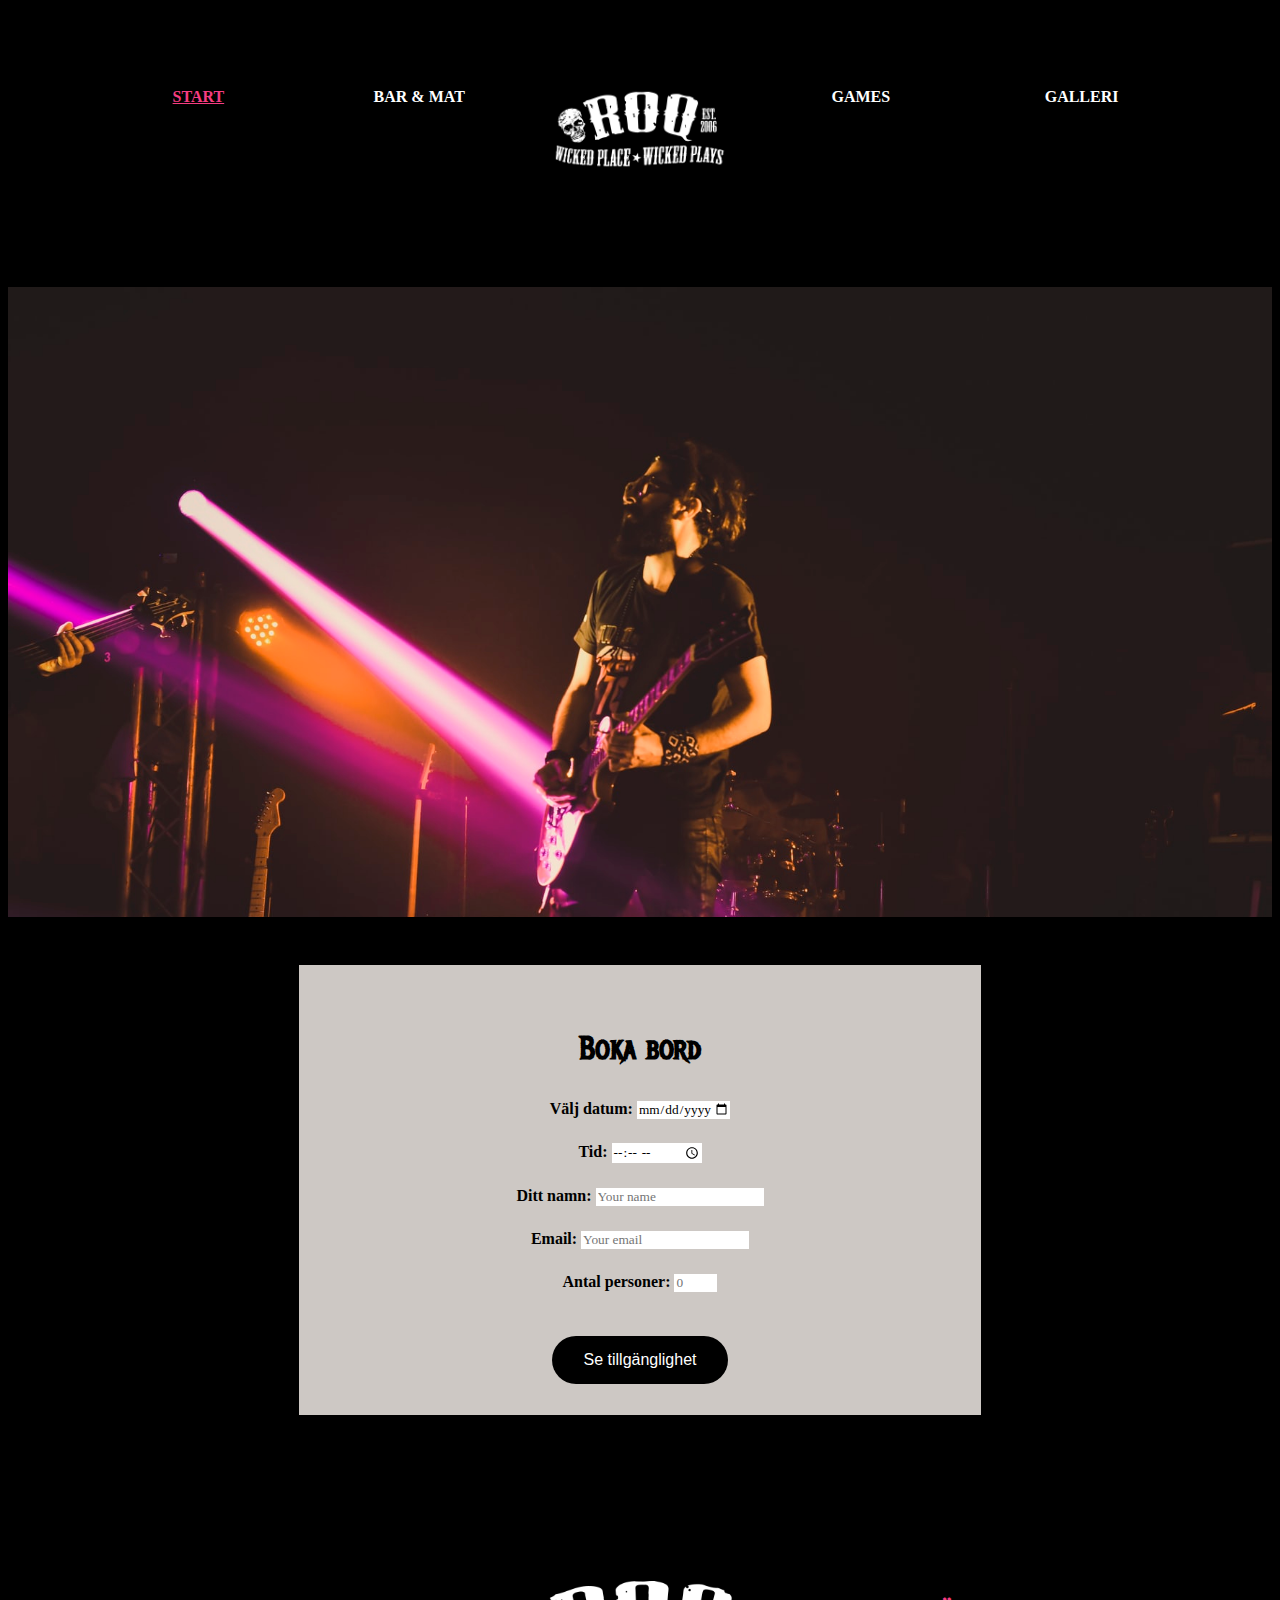
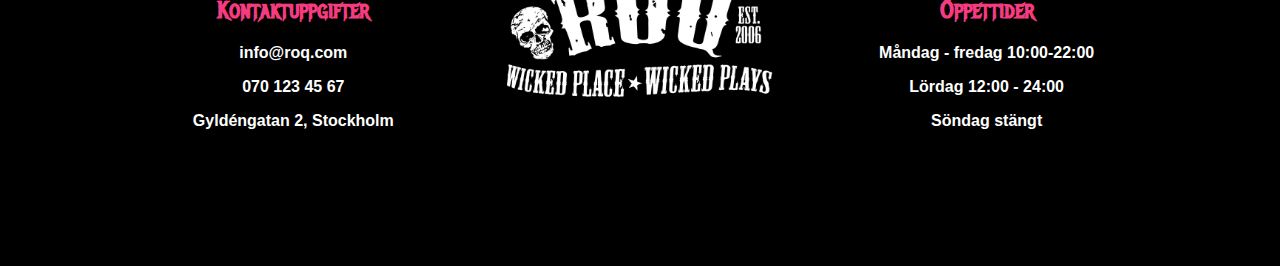
==== commit e4858411: "Css bild och utökad meny" ====
--- a/Gruppuppgift-meny/index.html
+++ b/Gruppuppgift-meny/index.html
@@ -49,7 +49,7 @@
         Antal personer: <input name="number" type="number" placeholder="0" min="1" max="5">
       </div>
       <div>
-        <button type="button" onclick="alert('Förfrågan skickad. Vi återkommer till dig via email med en bekräftelse.')">Se tillgänglighet</button>
+        <button type="button" onclick="alert('Förfrågan skickad.')">Se tillgänglighet</button>
       </div>
     </div>
     <div class="boxformside">
--- a/Gruppuppgift-meny/style.css
+++ b/Gruppuppgift-meny/style.css
@@ -7,7 +7,7 @@
 header {
   display:grid;
   background-color: #000;
-  color: #fff;  
+  color: #fff;
   padding: 5em;
   font-size: 1em;
   text-align: center;
@@ -46,6 +46,7 @@
   margin-top: 2em;
   margin-bottom: 2em;
   grid-auto-rows: 70vh;
+  background-repeat: no-repeat;
   text-align: center;
 }
 /*child till wrapper 1 med padding*/
@@ -89,7 +90,7 @@
 /*bild och artikel, 2 rader och 2 rader*/
 .wrapper3 {
     display: grid;
-    grid-template-columns: repeat(3,1fr);
+    grid-template-columns: repeat(3,4fr);
     grid-gap: 1em;
     margin: 3em;
     grid-auto-rows: 150px;
@@ -129,7 +130,6 @@
 
 /*footer med kontaktuppgifter i 4 kolumner*/
 footer {
-  border-top: 1px dotted white;
   display: grid;
   background-color: #000;
   color: white;
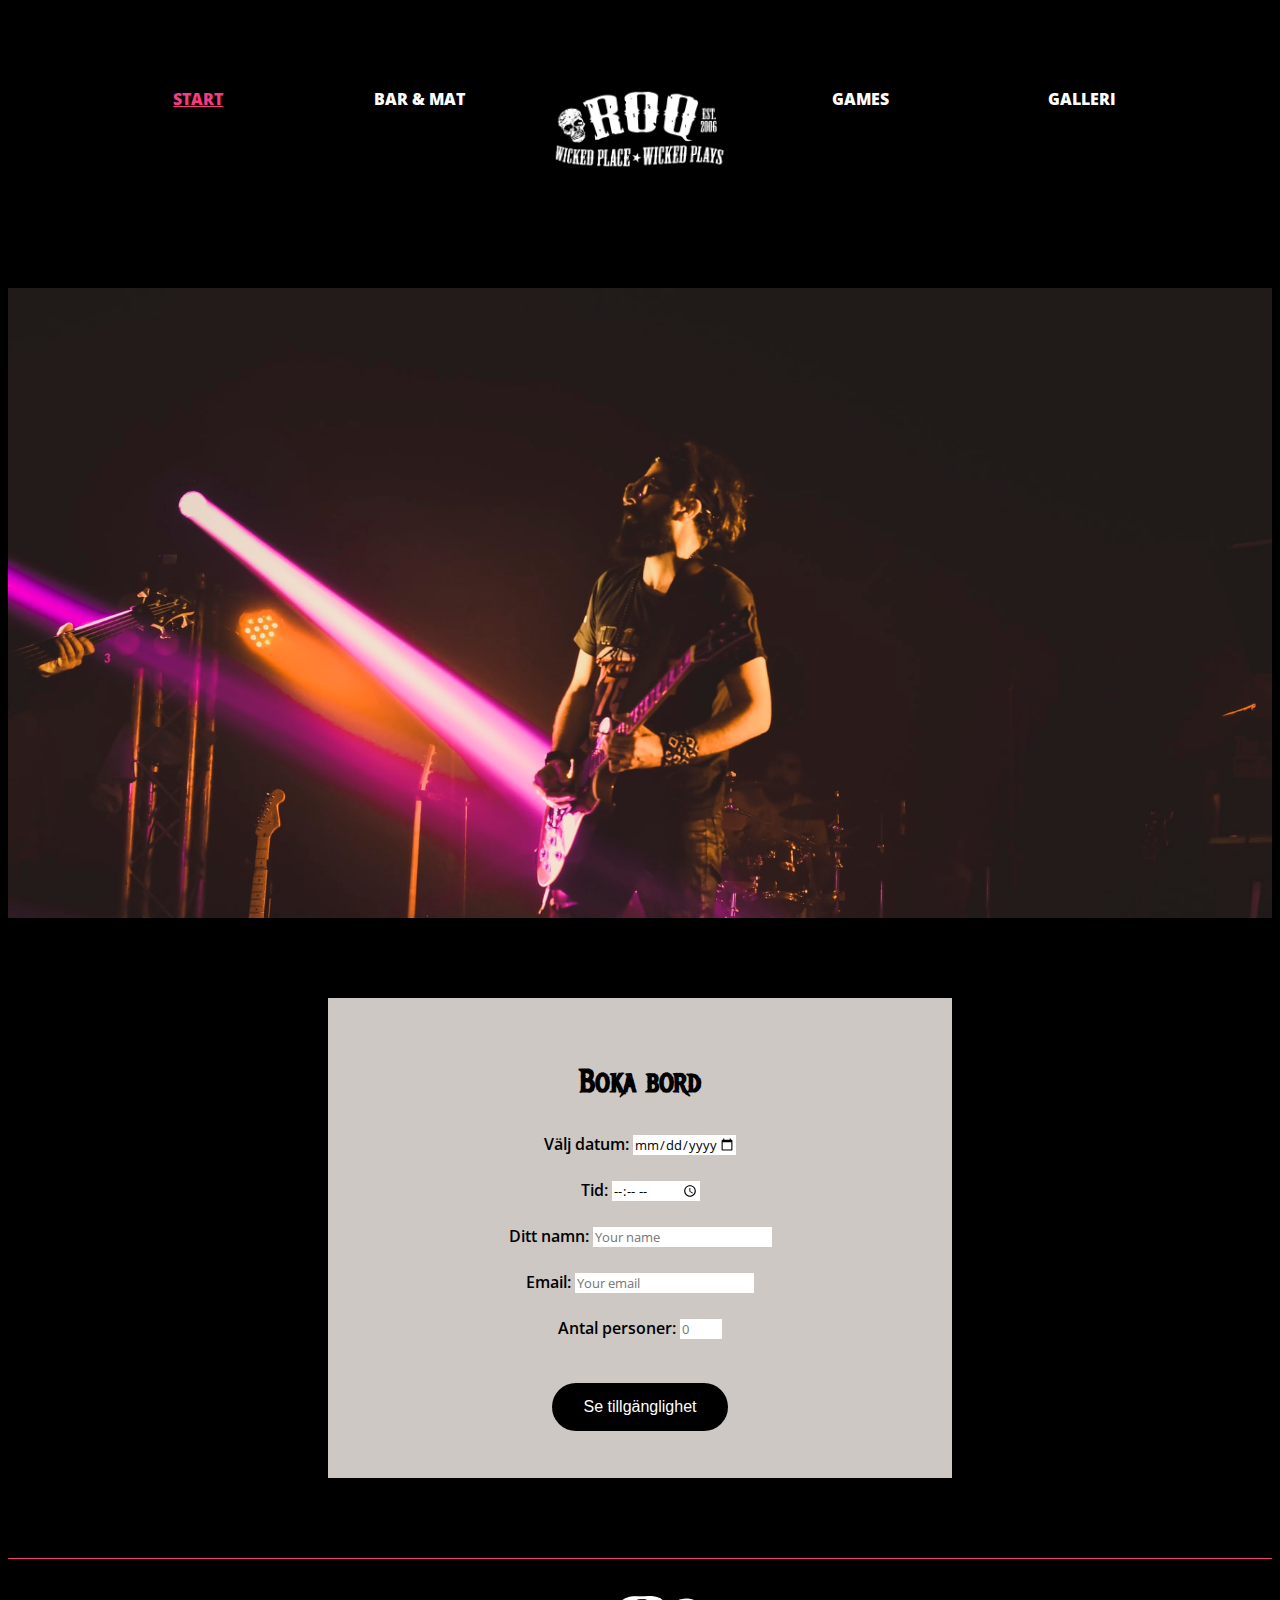
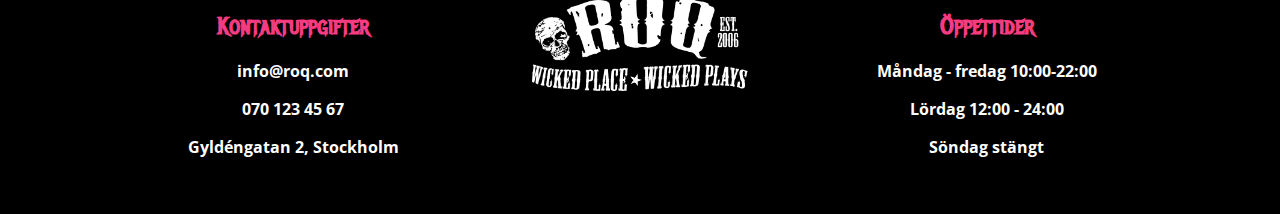
==== commit 127f1269: "Fredagsfix" ====
--- a/Gruppuppgift-meny/index.html
+++ b/Gruppuppgift-meny/index.html
@@ -10,12 +10,15 @@
   <link rel="preconnect" href="https://fonts.googleapis.com">
   <link rel="preconnect" href="https://fonts.gstatic.com" crossorigin>
   <link href="https://fonts.googleapis.com/css2?family=Metal+Mania&display=swap" rel="stylesheet">
+  <link rel="preconnect" href="https://fonts.googleapis.com">
+<link rel="preconnect" href="https://fonts.gstatic.com" crossorigin>
+<link href="https://fonts.googleapis.com/css2?family=Open+Sans:wght@400;700&display=swap" rel="stylesheet">
   <!--titel-->
   <title>Gruppuppgift</title>
 </head>
 
 <body>
-  <!--header med grid-->
+  <!--header med grid, nav-menyn-->
   <header>
     <div class="selected">Start</div>
     <div> <a href="meny.html">Bar & mat</a></div>
@@ -24,15 +27,13 @@
     <div>Galleri</div>
   </header>
 
-  <!--en wrapper med grid-->
+  <!--en wrapper med grid som fyller ut bilden-->
   <div class="wrapper1">
     <div></div>
   </div>
 
-  <!--en wrapper med grid-->
+  <!--en wrapper med grid, innehåller formuläret-->
   <div class="wrapper2" ;>
-    <div class="boxformside">
-    </div>
     <div class="boxform">
       <h3>Boka bord</h3>
       <div class="forms">
@@ -52,15 +53,13 @@
         <button type="button" onclick="alert('Förfrågan skickad.')">Se tillgänglighet</button>
       </div>
     </div>
-    <div class="boxformside">
-    </div>
   </div>
   
   <!--footer med grid-->
   <footer>
-    <div><h2>Kontaktuppgifter</h2><p>info@roq.com</p><p>070 123 45 67</p><p>Gyldéngatan 2, Stockholm</p></div>
-    <div><img src="logotyp.png" alt="Logotyp"></div>
-    <div><h2>Öppettider</h2><p>Måndag - fredag 10:00-22:00</p><p>Lördag 12:00 - 24:00</p><p>Söndag stängt</p></div>
+    <div class="boxmeny"><h2>Kontaktuppgifter</h2><p>info@roq.com</p><p>070 123 45 67</p><p>Gyldéngatan 2, Stockholm</p></div>
+    <div class="boxmeny"><img src="logotyp.png" alt="Logotyp" class="boxlogo"></div>
+    <div class="boxmeny"><h2>Öppettider</h2><p>Måndag - fredag 10:00-22:00</p><p>Lördag 12:00 - 24:00</p><p>Söndag stängt</p></div>
   </footer>
 </body>
 
--- a/Gruppuppgift-meny/style.css
+++ b/Gruppuppgift-meny/style.css
@@ -12,21 +12,24 @@
   font-size: 1em;
   text-align: center;
   grid-template-columns:repeat(5,1fr);
-  font-family:-apple-system, BlinkMacSystemFont, 'Open Sans';
+  font-family: 'Open Sans', sans-serif;
   font-weight: 800;
   text-transform: uppercase;
 }
 
+/*länk*/
 a {
   text-decoration: none;
   color: white;
 }
 
+/*länk hover*/
 a:hover {
   color: #f63c81;
   animation-delay: 3ms;
 }
 
+/*bild*/
 img {
   width: 80%;
 }
@@ -36,6 +39,7 @@
   color:#f63c81;
   text-decoration: underline;
 }
+
 /*header "bild"*/
 .wrapper1 {
   display: grid;
@@ -44,66 +48,61 @@
   background-size: 100%;
   grid-gap: 3em;
   margin-top: 2em;
-  margin-bottom: 2em;
+  margin-bottom: 1em;
   grid-auto-rows: 70vh;
   background-repeat: no-repeat;
   text-align: center;
 }
-/*child till wrapper 1 med padding*/
-.wrapper1 > div {
-  padding: 3em;
-}
-/*navigation och artiklar i 3 kolumner*/
+
+/*formuläret i grid med 1 kolumn*/
 .wrapper2 {
   display: grid;
-  grid-template-columns: 1fr 3fr 1fr;
+  grid-template-columns: 1fr;
+  grid-gap: 1em;
+  margin: 5em 20em;
+  grid-auto-rows: 480px;
+}
+
+.wrapper4 {
+  display: grid;
+  grid-template-columns: 1fr;
   grid-gap: 1em;
   margin: 3em;
-  grid-auto-rows: 450px;
-}
-
+  grid-auto-rows: 150px;
+}
+
+/*klass för formuläret*/
 .forms{
   margin-bottom: 24px;
-  font-family: -apple-system, BlinkMacSystemFont, 'Open Sans';
+  font-family: 'Open Sans', sans-serif;
   font-weight: 600;
 }
 
-/*alla boxar*/
-.box {
-  background-color: #eee;
-  padding: 2em;
-  text-align: center;
-}
-
-.boxformside {
-  background-color: #000;
-  padding: 2em;
-  text-align: center;
-}
-
+/*box för formuläret*/
 .boxform {
   background-color: #cdc8c4;
   padding: 2em;
   text-align: center;
 }
 
-/*bild och artikel, 2 rader och 2 rader*/
+/*matmenyn, grid i 3 kolumner och 1 rad*/
 .wrapper3 {
     display: grid;
-    grid-template-columns: repeat(3,4fr);
+    grid-template-columns: repeat(3,1fr);
     grid-gap: 1em;
-    margin: 3em;
+    margin: 0em 1em 5em 1em;
     grid-auto-rows: 150px;
 }
 
-.wrapper4 {
-  display: grid;
-  grid-template-columns: 1fr 1fr 1fr;
-  grid-gap: 1em;
-  margin: 3em;
-  grid-auto-rows: 150px;
-}
-
+/*hr med gradient*/
+.line {
+  border: 0;
+  height: 1px;
+  background-image: linear-gradient(to right, rgba(0, 0, 0, 0), rgba(255,255,0), rgba(0, 0, 0, 0));
+  width: 50%;
+}
+
+/*kolumer i matmenyn*/
 .boxmeny {
   padding: 2em;
   text-align: center;
@@ -118,26 +117,34 @@
   color:#f63c81;
 }
 
+/*class för h2 i matmenyn*/
+.h2price {
+  color: #fff;
+}
+
 h3 {
   font-size: xx-large;
 }
 
 p {
   color: white;
-  font-family: Arial, Helvetica, sans-serif;
-  font-weight: bold;
-}
-
-/*footer med kontaktuppgifter i 4 kolumner*/
+  font-family: 'Open Sans', sans-serif;
+  font-weight: 700;
+}
+
+/*footer med kontaktuppgifter i 3 kolumner*/
 footer {
   display: grid;
   background-color: #000;
   color: white;
-  padding: 7em;
+  padding: 0em 7em;
   text-align: center;
   grid-template-columns:repeat(3,1fr);
-}
-
+  border-top: 1px solid #f63c81;
+  margin-top: 5em;
+}
+
+/*knapp i formuläret*/
 button {
     background-color:#000;
     border: none;
@@ -153,12 +160,74 @@
     border-radius: 30px;
 }
 
+/*hover för knappen*/
 button:hover {
   color:#f63c81;
 }
 
+/*style för input i formuläret*/
 input {
   border-style: none;
   width: fit-content;
-  font-family: -apple-system, BlinkMacSystemFont, 'Open Sans';
-}+  font-family: 'Open Sans', sans-serif;
+}
+
+/*mobilanpassning till en maxbredd på 900px*/
+@media screen and (max-width: 950px) {
+
+  .wrapper1 {
+    margin-bottom: 3em;
+    grid-auto-rows: 50vh;
+  }
+
+  .wrapper3 {
+    display: grid;
+    grid-template-columns: 1fr;
+    grid-gap: 0em;
+    margin: 3em;
+    grid-auto-rows: 110px;
+}
+.boxmeny {
+  padding: 2em;
+  text-align: center;
+  background-color: #000;
+}
+
+header {
+  display:grid;
+  background-color: #000;
+  color: #fff;
+  padding: 2em 1em 1em 1em;
+  font-size: 1em;
+  text-align: center;
+  grid-template-columns: 1fr 1fr 2fr 1fr 1fr;
+  font-family: 'Open Sans', sans-serif;
+  font-weight: 800;
+  text-transform: uppercase;
+}
+
+.wrapper2 {
+  display: grid;
+  grid-template-columns: 1fr;
+  grid-gap: 1em;
+  margin: 0em 5em;
+}
+
+button {
+  font-size: 13px;
+}
+
+footer {
+  display: grid;
+  background-color: #000;
+  color: white;
+  padding: 1em;
+  text-align: center;
+  grid-template-columns:1fr;
+}
+
+/*speciell width på loggan i footern*/
+.boxlogo {
+  width: 40%;
+}
+}
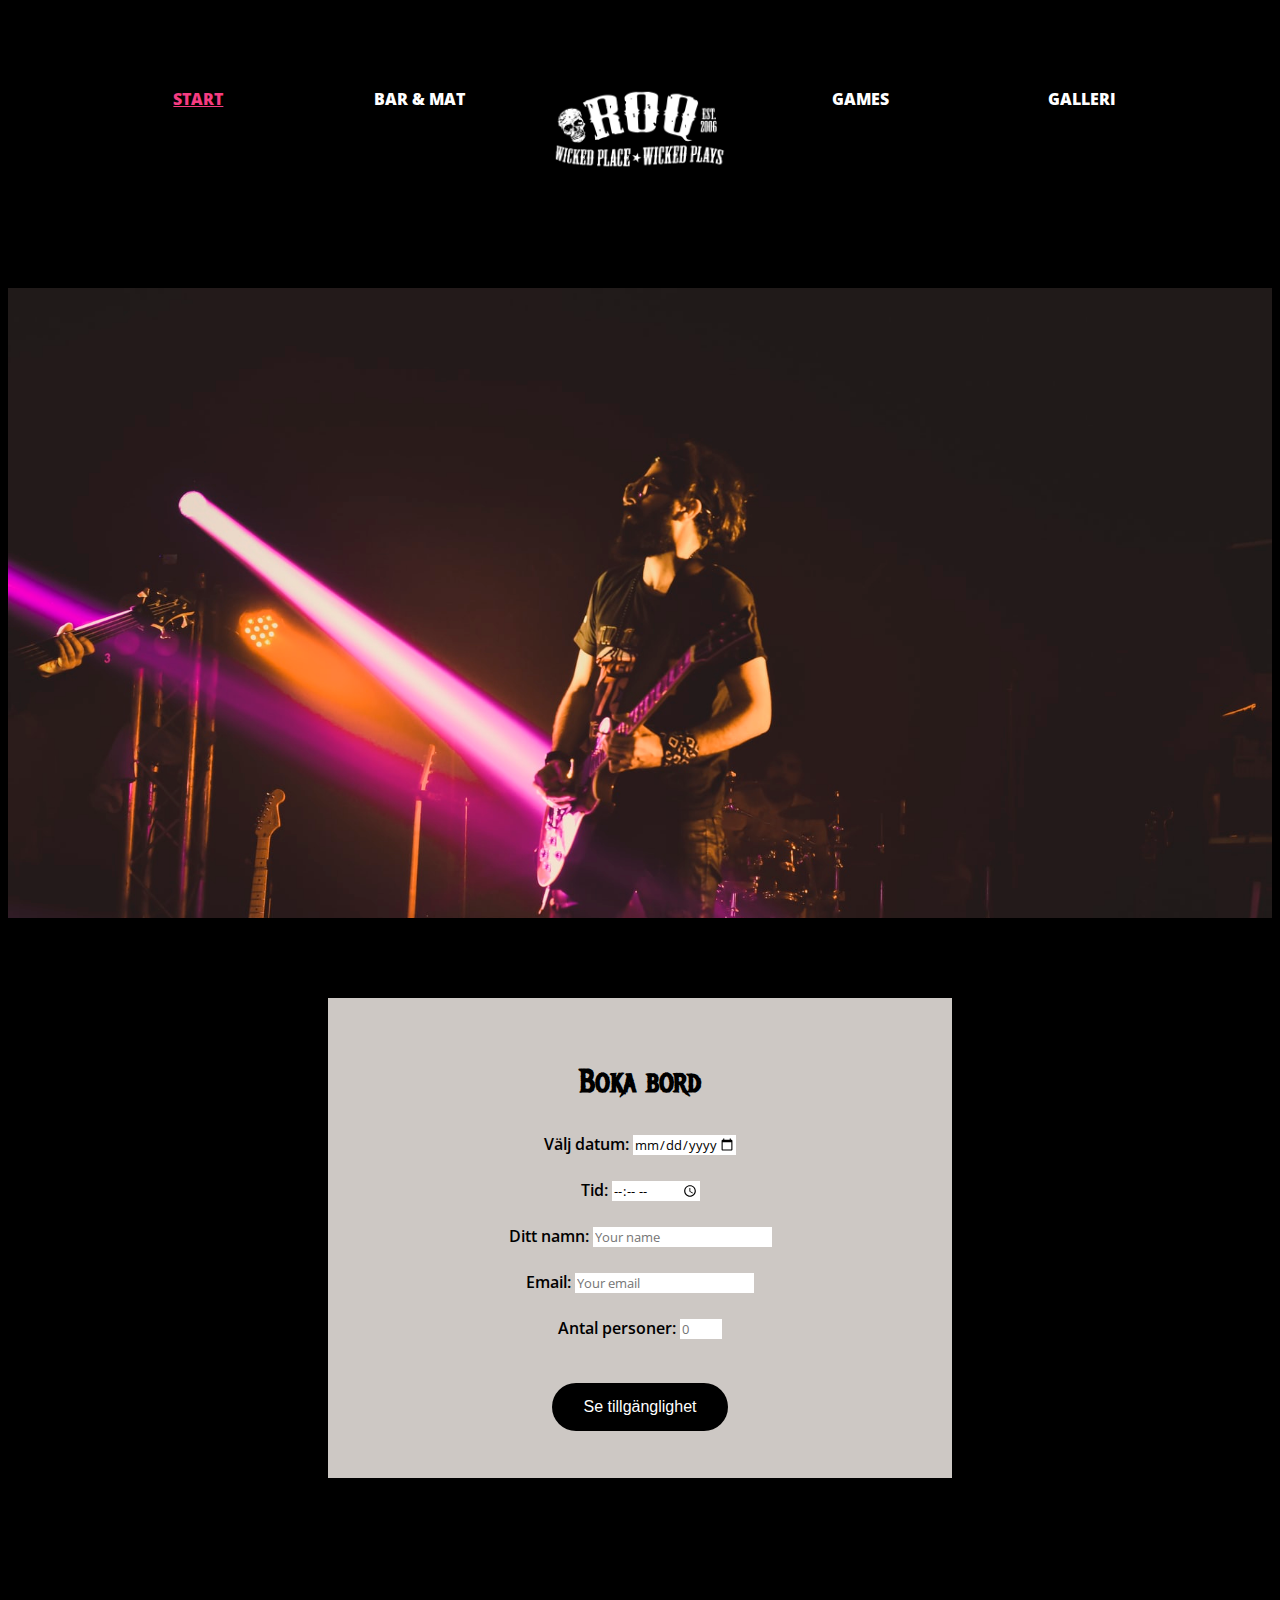
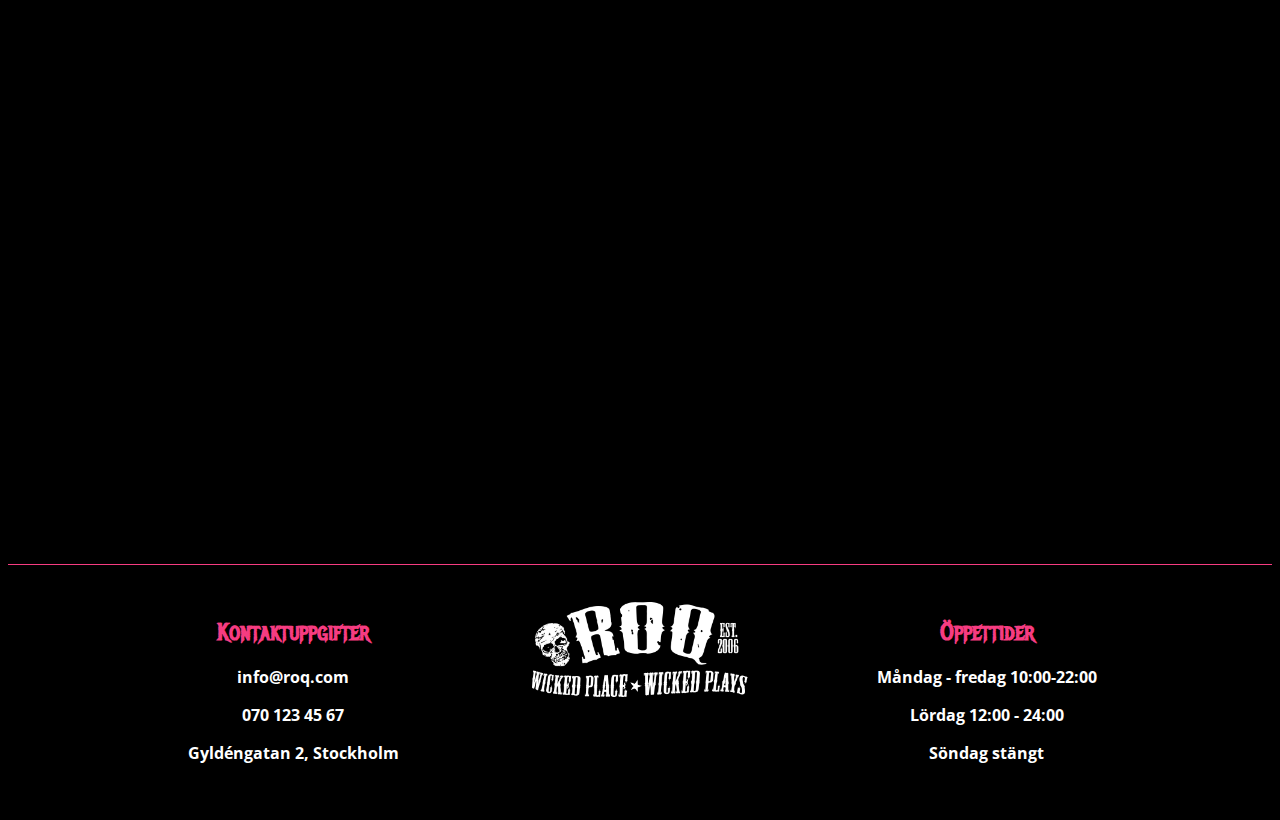
==== commit afc9587f: "Google maps" ====
--- a/Gruppuppgift-meny/index.html
+++ b/Gruppuppgift-meny/index.html
@@ -54,7 +54,14 @@
       </div>
     </div>
   </div>
+
+  <!--Google maps-->
+  <h3>My Google Maps Demo</h3>
+  <!--The div element for the map -->
+  <div id="map"></div>
   
+  <iframe src="https://www.google.com/maps/embed?pb=!1m18!1m12!1m3!1d2034.426689380475!2d18.050194115762043!3d59.34252501700693!2m3!1f0!2f0!3f0!3m2!1i1024!2i768!4f13.1!3m3!1m2!1s0x465f9d6fa152b299%3A0x1d4de499a9be1c2a!2sRoQ!5e0!3m2!1ssv!2sse!4v1632485166058!5m2!1ssv!2sse" width="600" height="450" style="border:0;" allowfullscreen="" loading="lazy"></iframe>
+
   <!--footer med grid-->
   <footer>
     <div class="boxmeny"><h2>Kontaktuppgifter</h2><p>info@roq.com</p><p>070 123 45 67</p><p>Gyldéngatan 2, Stockholm</p></div>
--- a/Gruppuppgift-meny/style.css
+++ b/Gruppuppgift-meny/style.css
@@ -172,6 +172,10 @@
   font-family: 'Open Sans', sans-serif;
 }
 
+iframe {
+  width: 100%;
+}
+
 /*mobilanpassning till en maxbredd på 900px*/
 @media screen and (max-width: 950px) {
 
